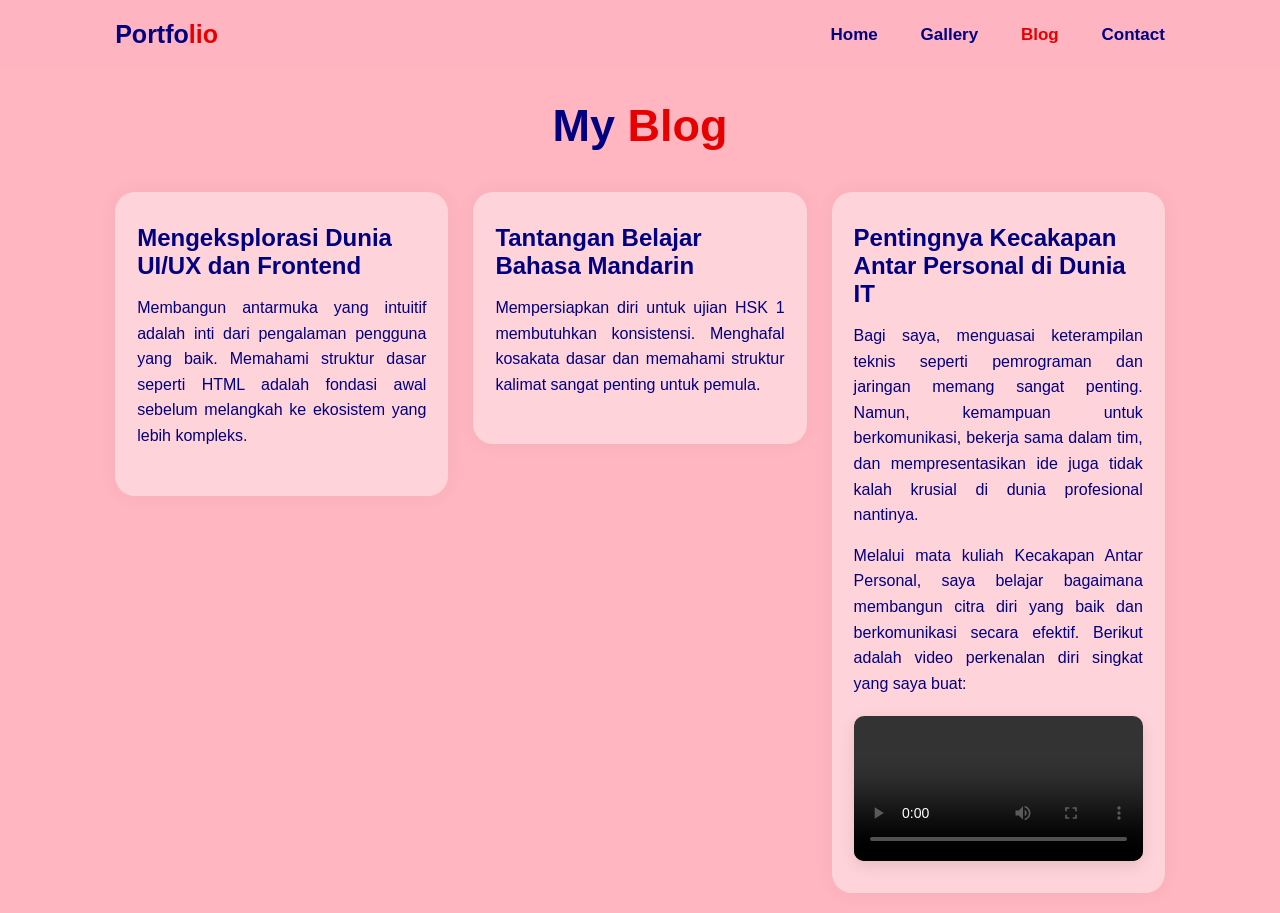
==== blog.html @ 2d608767 "proyek lanjutan dari project html mini personal homepage portfolio" ====
<!DOCTYPE html>
<html lang="id">
<head>
    <meta charset="UTF-8">
    <meta name="viewport" content="width=device-width, initial-scale=1.0">
    <title>Blog - Personal Portfolio</title>
    <link rel="stylesheet" href="style.css">
</head>
<body>

    <!-- Header yang Konsisten -->
    <header class="header">
        <a href="index.html" class="logo">Portfo<span>lio</span></a>
        <div id="menu-icon">&#9776;</div>
        <nav class="navbar">
            <a href="index.html">Home</a>
            <a href="gallery.html">Gallery</a>
            <a href="blog.html" class="active">Blog</a> 
            <a href="contact.html">Contact</a>
        </nav>
    </header>

    <!-- Bagian Blog -->
    <section class="blog" id="blog">
        <h2 class="heading">My <span>Blog</span></h2>

        <div class="blog-container">
            <!-- Artikel 1 -->
            <article class="blog-box">
                <div class="blog-content">
                    <h3>Mengeksplorasi Dunia UI/UX dan Frontend</h3>
                    <p>Membangun antarmuka yang intuitif adalah inti dari pengalaman pengguna yang baik. Memahami struktur dasar seperti HTML adalah fondasi awal sebelum melangkah ke ekosistem yang lebih kompleks.</p>
                </div>
            </article>

            <!-- Artikel 2 -->
            <article class="blog-box">
                <div class="blog-content">
                    <h3>Tantangan Belajar Bahasa Mandarin</h3>
                    <p>Mempersiapkan diri untuk ujian HSK 1 membutuhkan konsistensi. Menghafal kosakata dasar dan memahami struktur kalimat sangat penting untuk pemula.</p>
                </div>
            </article>

            <!-- Artikel 3 (dengan Video) -->
            <article class="blog-box">
                <div class="blog-content">
                    <h3>Pentingnya Kecakapan Antar Personal di Dunia IT</h3>
                    <p>Bagi saya, menguasai keterampilan teknis seperti pemrograman dan jaringan memang sangat penting. Namun, kemampuan untuk berkomunikasi, bekerja sama dalam tim, dan mempresentasikan ide juga tidak kalah krusial di dunia profesional nantinya.</p>
                    <p>Melalui mata kuliah Kecakapan Antar Personal, saya belajar bagaimana membangun citra diri yang baik dan berkomunikasi secara efektif. Berikut adalah video perkenalan diri singkat yang saya buat:</p>
                    
                    <!-- Wrapper untuk Video agar responsif -->
                    <div class="video-container">
                        <video controls>
                            <source src="video-perkenalan-diri-sancia (1) (1) (1).mp4" type="video/mp4">
                            Maaf, browser Anda tidak mendukung pemutaran video HTML5.
                        </video>
                    </div>
                </div>
            </article>
        </div>
    </section>
<script src="script.js"></script>
</body>
</html>
---- style.css ----
/* Menggunakan variabel warna agar mudah diganti */
:root {
    --bg-color: #ffb6c1; /* Pink muda estetik */
    --text-color: #000080; /* Navy */
    --accent-color: #e60000; /* Merah untuk highlight kata */
}

* {
    margin: 0;
    padding: 0;
    box-sizing: border-box;
    text-decoration: none;
    border: none;
    outline: none;
    scroll-behavior: smooth;
    font-family: 'Segoe UI', Tahoma, Geneva, Verdana,sans-serif;
}

html {
    font-size: 62.5%;
    overflow-x: hidden;
}

body {
    background-color: var(--bg-color);
    color: var(--text-color);
}

section {
    min-height: 100vh;
    padding: 10rem 9% 2rem;
}

/* Gaya Header & Navigasi */
.header {
    position: fixed; 
    top: 0;
    left: 0;
    width: 100%;
    padding: 2rem 9%; /* Spasi dihapus */
    display: flex;
    justify-content: space-between;
    align-items: center;
    z-index: 100;
    background: rgba(255, 182, 193, 0.8); /* Efek kaca (Glassmorphism) */
    backdrop-filter: blur(10px);
}

.logo {
    font-size: 2.5rem;
    color: var(--text-color);
    font-weight: 800;
}

.logo span {
    color: var(--accent-color);
}

.navbar a {
    font-size: 1.7rem; /* Spasi dihapus, ukuran disesuaikan */
    margin-left: 4rem;
    font-weight: 700;
    color: var(--text-color);
    transition: 0.3s; /* Efek halus saat hover */
}

.navbar a:hover,
.navbar a.active {
    color: var(--accent-color);
}

#menu-icon {
    font-size: 3.6rem; /* Spasi dihapus */
    color: var(--text-color);
    display: none;
}

/* Gaya Konten Utama */
.home {
    display: flex;
    justify-content: space-between; /* Memberi jarak antara teks dan gambar */
    align-items: center;
    gap: 5rem;
}

.home-content h3 {
    font-size: 3.2rem; 
    font-weight: 700;
}

.home-content h3:nth-of-type(2) {
    margin-bottom: 2rem;
}

span {
    color: var(--accent-color);
}

.home-content h1 {
    font-size: 5.6rem;
    font-weight: 800;
    line-height: 1.3;
}

.home-content p {
    font-size: 1.6rem;
    line-height: 1.6;
}

/* Gaya Gambar dan Animasi */
.home-img img {
    width: 25vw;
    border-radius: 50%; /* Membuat gambar menjadi bulat estetik */
    box-shadow: 0 0 2rem rgba(0, 0, 0, 0.2); /* Memberi bayangan */
    animation: floatImage 4s ease-in-out infinite;
}

/* Definisi animasi naik turun secara halus */
@keyframes floatImage {
    0% { transform: translateY(0); }
    50% { transform: translateY(-2.4rem); }
    100% { transform: translateY(0); }
}


.heading {
    text-align: center;
    font-size: 4.5rem;
    margin-bottom: 4rem; /* Memberi jarak antara judul dan foto */
}

/* Menggunakan CSS Grid untuk tata letak otomatis yang rapi */
.gallery-container {
    display: grid;
    grid-template-columns: repeat(auto-fit, minmax(300px, 1fr));
    gap: 2.5rem;
    align-items: center;
}

.gallery-item {
    position: relative;
    border-radius: 2rem;
    box-shadow: 0 0 2rem rgba(0, 0, 0, 0.1);
    overflow: hidden;
    display: flex;
    aspect-ratio: 4 / 3;
}

.gallery-item img {
    width: 100%;
    height: 100%;
    object-fit: cover;
    transition: 0.5s ease;
}

/* Efek gambar sedikit membesar saat disorot */
.gallery-item:hover img {
    transform: scale(1.1);
}

/* Kotak teks yang menutupi gambar (Layer transparan) */
.gallery-layer {
    position: absolute;
    bottom: 0;
    left: 0;
    width: 100%;
    height: 100%;
    background: linear-gradient(rgba(0, 0, 0, 0.1), var(--accent-color));
    color: #fff; /* Teks berwarna putih agar kontras */
    display: flex;
    flex-direction: column;
    justify-content: center;
    align-items: center;
    text-align: center;
    padding: 0 4rem;
    transform: translateY(100%); /* Menyembunyikan layer ke bawah */
    transition: 0.5s ease;
}

/* Memunculkan layer saat gambar disorot mouse */
.gallery-item:hover .gallery-layer {
    transform: translateY(0);
}

.gallery-layer h4 {
    font-size: 2.5rem;
    margin-bottom: 1rem;
}

.gallery-layer p {
    font-size: 1.4rem;
    line-height: 1.5;
}

/* Mengatur tata letak kartu blog menggunakan Grid */
.blog-container {
    display: grid;
    grid-template-columns: repeat(auto-fit, minmax(320px, 1fr));
    gap: 2.5rem;
    align-items: start;
}

/* Desain Kartu (Box) Blog */
.blog-box {
    background: rgba(255, 255, 255, 0.4); /* Background putih semi-transparan (glassmorphism) */
    border-radius: 2rem;
    box-shadow: 0 0 2rem rgba(0, 0, 0, 0.05);
    padding: 3rem 2rem;
    transition: 0.4s ease;
    border: 2px solid transparent;
    display: flex;
    flex-direction: column;
}

/* Efek saat kartu di-hover */
.blog-box:hover {
    border-color: var(--accent-color);
    transform: translateY(-10px); /* Membuat kartu melayang naik */
    box-shadow: 0 1rem 3rem rgba(0, 0, 0, 0.1);
}

.blog-content h3 {
    font-size: 2.4rem;
    margin-bottom: 1.5rem;
    color: var(--text-color);
}

.blog-content p {
    font-size: 1.6rem;
    margin-bottom: 1.5rem;
    line-height: 1.6;
    text-align: justify;
}

/* Styling Khusus untuk Video */
.video-container {
    margin-top: 2rem;
    border-radius: 1rem;
    overflow: hidden; /* Memastikan sudut video melengkung mengikuti container */
    box-shadow: 0 0.5rem 1.5rem rgba(0, 0, 0, 0.1);
}

.video-container video {
    width: 100%; /* Membuat video menyesuaikan lebar kartu */
    height: auto;
    display: block; /* Menghilangkan sisa ruang kosong di bawah video */
}


/* Memusatkan area contact secara vertikal dan horizontal */
.contact {
    display: flex;
    flex-direction: column;
    align-items: center;
}

.contact-container {
    display: flex;
    justify-content: center;
    width: 100%;
    max-width: 60rem; /* Membatasi lebar kotak agar tidak terlalu melar */
}

/* Desain Kotak Contact (Glassmorphism) */
.contact-box {
    background: rgba(255, 255, 255, 0.4);
    border-radius: 2rem;
    box-shadow: 0 0 2rem rgba(0, 0, 0, 0.05);
    padding: 5rem 3rem;
    text-align: center;
    border: 2px solid transparent;
    transition: 0.4s ease;
    width: 100%;
}

.contact-box:hover {
    border-color: var(--accent-color);
    transform: scale(1.02); /* Sedikit membesar saat di-hover */
    box-shadow: 0 1rem 3rem rgba(0, 0, 0, 0.1);
}

.contact-icon {
    font-size: 5rem;
    color: var(--accent-color);
    margin-bottom: 2rem;
}

.contact-box h3 {
    font-size: 3rem;
    color: var(--text-color);
    margin-bottom: 1.5rem;
}

.contact-box p {
    font-size: 1.6rem;
    margin-bottom: 3.5rem;
    line-height: 1.6;
}

/* Gaya untuk Tombol Email */
.btn {
    display: inline-block;
    padding: 1.2rem 2.8rem;
    background: var(--text-color); /* Warna biru navy dari variabel */
    color: #fff;
    border-radius: 4rem;
    font-size: 1.6rem;
    font-weight: 700;
    letter-spacing: 0.1rem;
    transition: 0.3s ease;
    box-shadow: 0 0.5rem 1rem rgba(0, 0, 0, 0.1);
}

.btn:hover {
    background: var(--accent-color); /* Berubah merah saat di-hover */
    transform: translateY(-5px); /* Tombol naik sedikit */
    box-shadow: 0 1rem 2rem rgba(0, 0, 0, 0.2);
    color: #fff;
}

/* ================================ */
/* CSS TAMBAHAN UNTUK JAVASCRIPT    */
/* ================================ */

/* --- Desain Lightbox Gallery --- */
#lightbox {
    position: fixed;
    z-index: 1000;
    top: 0;
    left: 0;
    width: 100%;
    height: 100%;
    background-color: rgba(0, 0, 0, 0.8); /* Latar belakang hitam transparan */
    display: none; /* Sembunyikan secara default */
    justify-content: center;
    align-items: center;
}

/* Class ini akan ditambahkan oleh JS saat gambar diklik */
#lightbox.active {
    display: flex; 
}

#lightbox img {
    max-width: 90%;
    max-height: 90%;
    border-radius: 1rem;
    box-shadow: 0 0 3rem rgba(0, 0, 0, 0.5);
    animation: zoomIn 0.3s ease; /* Efek pop-up */
}

@keyframes zoomIn {
    from { transform: scale(0.8); opacity: 0; }
    to { transform: scale(1); opacity: 1; }
}

/* --- Responsive Design (Tampilan HP) --- */
@media (max-width: 768px) {
    #menu-icon {
        display: block; /* Munculkan icon hamburger jika layar kecil */
        cursor: pointer;
    }

    .navbar {
        position: absolute;
        top: 100%;
        left: 0;
        width: 100%;
        padding: 1rem 3rem;
        background: var(--bg-color); /* Warna pink */
        box-shadow: 0 0.5rem 1rem rgba(0, 0, 0, 0.1);
        display: none; /* Sembunyikan menu menyamping */
        flex-direction: column;
    }

    /* Class ini akan ditambahkan oleh JS saat hamburger diklik */
    .navbar.active {
        display: flex; 
    }

    .navbar a {
        display: block;
        font-size: 2rem;
        margin: 2rem 0;
        text-align: center;
        margin-left: 0; /* Reset margin */
    }
}
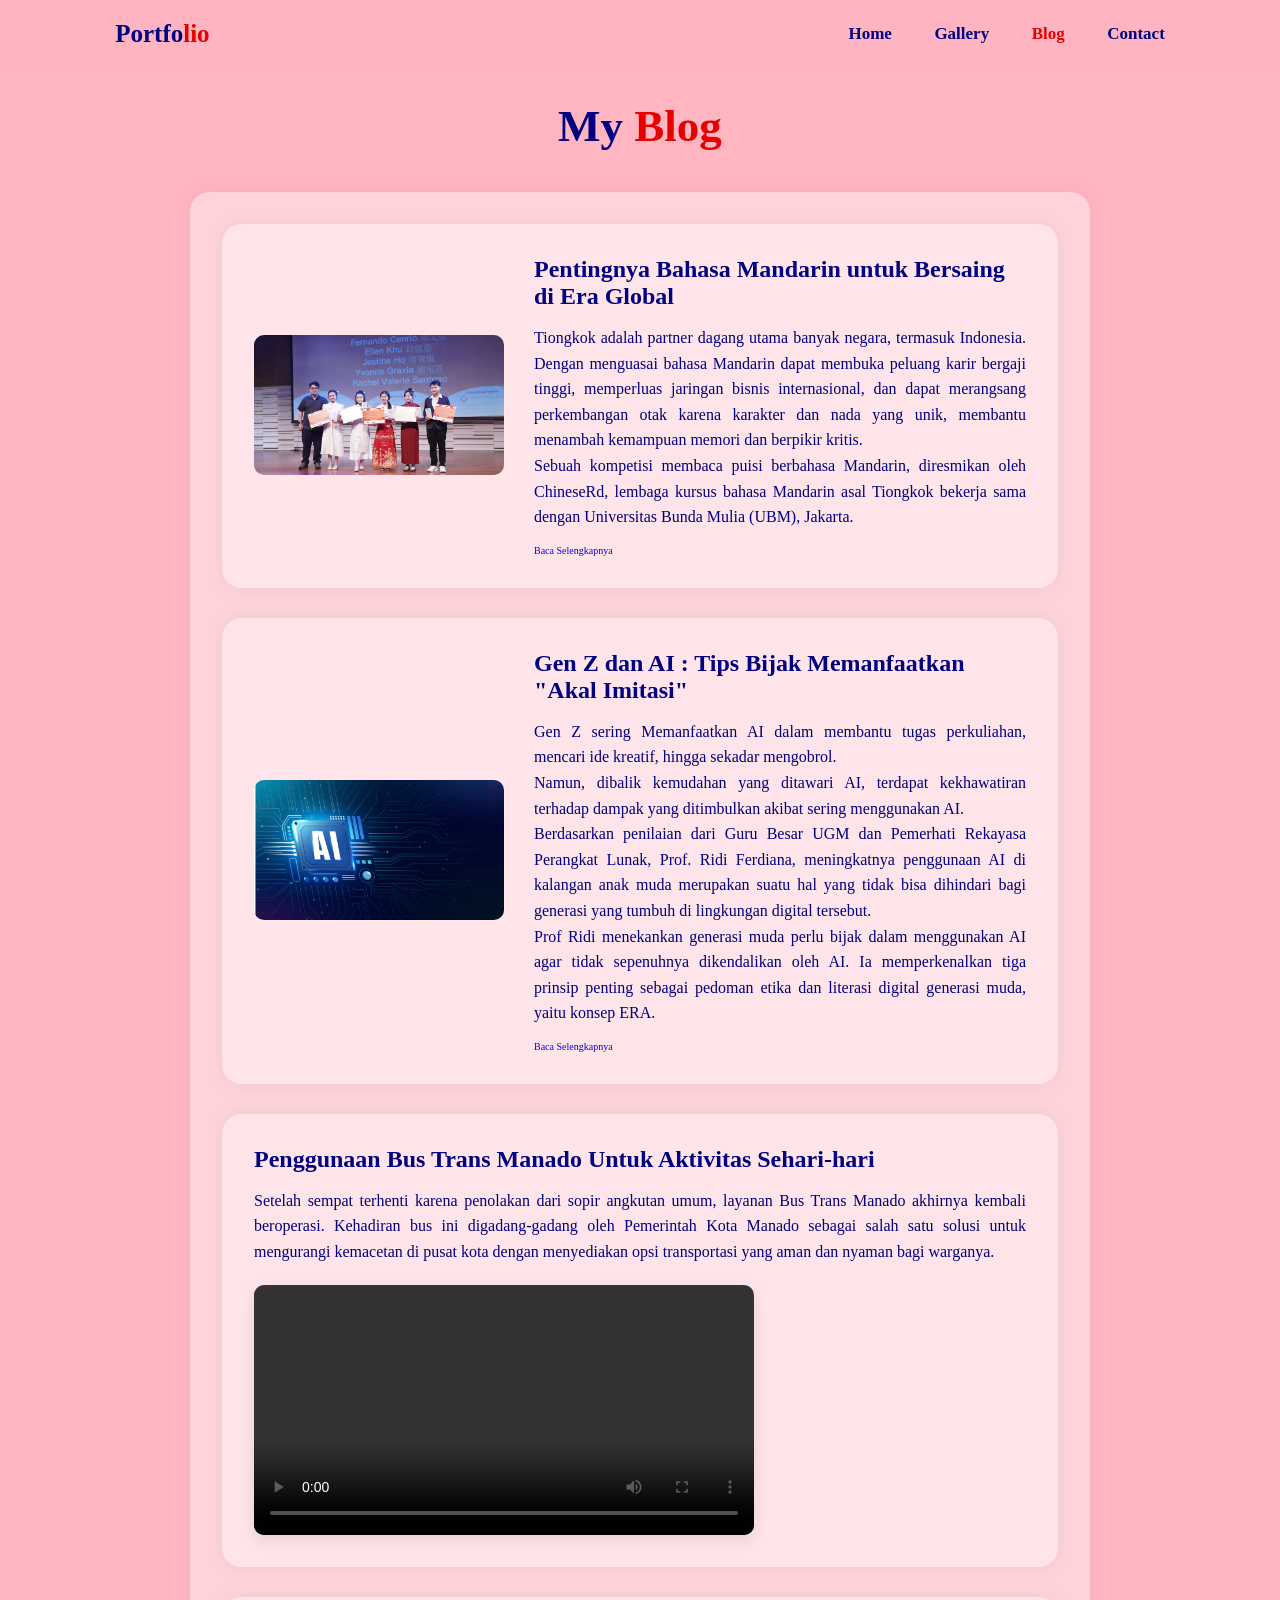
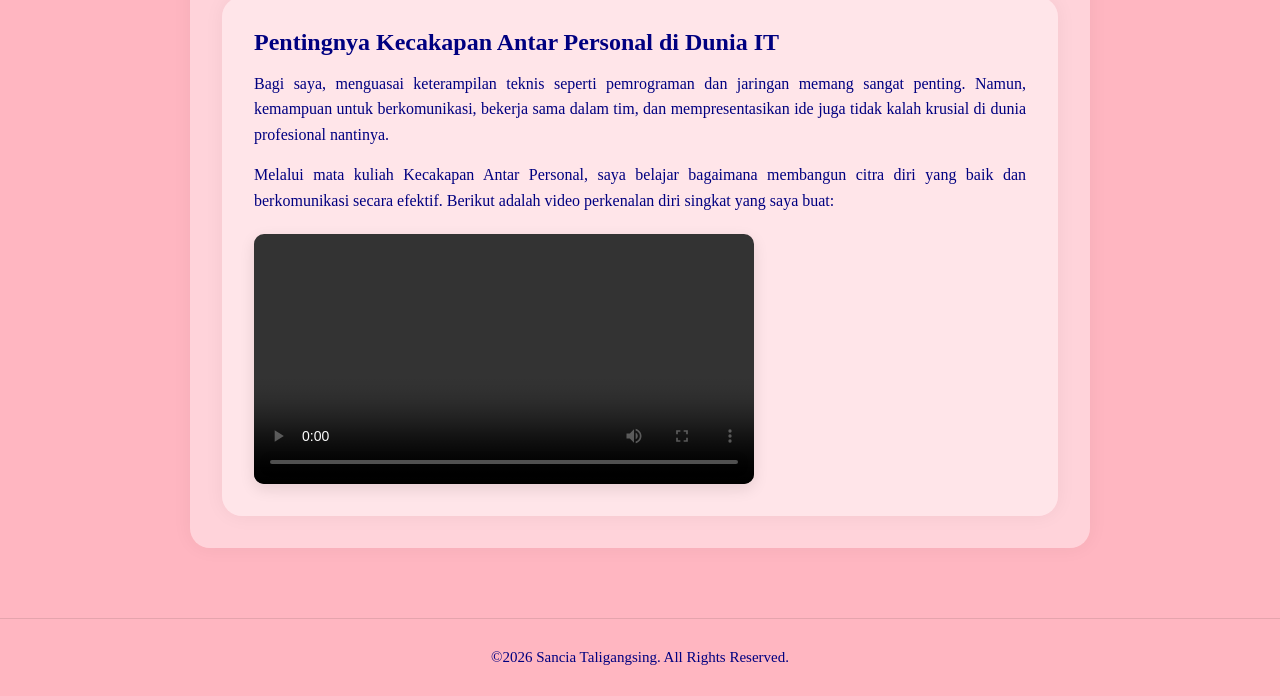
==== commit bc9975f0: "Update tampilan web" ====
--- a/blog.html
+++ b/blog.html
@@ -8,7 +8,7 @@
 </head>
 <body>
 
-    <!-- Header yang Konsisten -->
+   
     <header class="header">
         <a href="index.html" class="logo">Portfo<span>lio</span></a>
         <div id="menu-icon">&#9776;</div>
@@ -27,20 +27,50 @@
         <div class="blog-container">
             <!-- Artikel 1 -->
             <article class="blog-box">
+                <div class="blog-container">
+            <!-- Artikel 1: Bahasa Mandarin -->
+            <article class="blog-box">
+                <div class="blog-img">
+                    <img src="Pemenang-Mandarin-Champion-2025.jpeg" alt="Ilustrasi Bahasa Mandarin">
+                </div>
                 <div class="blog-content">
-                    <h3>Mengeksplorasi Dunia UI/UX dan Frontend</h3>
-                    <p>Membangun antarmuka yang intuitif adalah inti dari pengalaman pengguna yang baik. Memahami struktur dasar seperti HTML adalah fondasi awal sebelum melangkah ke ekosistem yang lebih kompleks.</p>
+                    <h3>Pentingnya Bahasa Mandarin untuk Bersaing di Era Global</h3>
+                    <p>Tiongkok adalah partner dagang utama banyak negara, termasuk Indonesia. Dengan menguasai bahasa Mandarin dapat membuka peluang karir bergaji tinggi, memperluas jaringan bisnis internasional, dan dapat merangsang perkembangan otak karena karakter dan nada yang unik, membantu menambah kemampuan memori dan berpikir kritis.
+                        <br>Sebuah kompetisi membaca puisi berbahasa Mandarin, diresmikan oleh ChineseRd, lembaga kursus bahasa Mandarin asal Tiongkok bekerja sama dengan Universitas Bunda Mulia (UBM), Jakarta.
+                    </p>
+                    
+                    <!-- Tombol Link Eksternal -->
+                    <a href="https://infobanknews.com/mandarin-champion-2025-tingkatkan-kualitas-sdm-agar-bisa-bersaing-secara-global" target="_blank" class="blog-btn">Baca Selengkapnya</a>
                 </div>
             </article>
 
-            <!-- Artikel 2 -->
+            <!-- Artikel 2: AI dan Gen Z -->
+            <article class="blog-box">
+                <div class="blog-img">
+                    <img src="ai.png" alt="">
+                </div>
+                <div class="blog-content">
+                    <h3>Gen Z dan AI : Tips Bijak Memanfaatkan "Akal Imitasi"</h3>
+                    <p>Gen Z sering Memanfaatkan AI dalam membantu tugas perkuliahan, mencari ide kreatif, hingga sekadar mengobrol. <br>Namun, dibalik kemudahan yang ditawari AI, terdapat kekhawatiran terhadap dampak yang ditimbulkan akibat sering menggunakan AI.
+                    <br>Berdasarkan penilaian dari Guru Besar UGM dan Pemerhati Rekayasa Perangkat Lunak, Prof. Ridi Ferdiana, meningkatnya penggunaan AI di kalangan anak muda merupakan suatu hal yang tidak bisa dihindari bagi generasi yang tumbuh di lingkungan digital tersebut.
+                    <br>Prof Ridi menekankan generasi muda perlu bijak dalam menggunakan AI agar tidak sepenuhnya dikendalikan oleh AI. Ia memperkenalkan tiga prinsip penting sebagai pedoman etika dan literasi digital generasi muda, yaitu konsep ERA.</p>
+                    <a href="https://ugm.ac.id/id/berita/generasi-z-dominasi-penggunaan-ai-pakar-ugm-sampaikan-tips-bijak-menggunakan-teknologi-akal-imitasi/" target="_blank" class="blog-btn">Baca Selengkapnya</a>
+                </div>
+            </article>
+            <!-- Artikel 3 (dengan Video) -->
             <article class="blog-box">
                 <div class="blog-content">
-                    <h3>Tantangan Belajar Bahasa Mandarin</h3>
-                    <p>Mempersiapkan diri untuk ujian HSK 1 membutuhkan konsistensi. Menghafal kosakata dasar dan memahami struktur kalimat sangat penting untuk pemula.</p>
+                    <h3>Penggunaan Bus Trans Manado Untuk Aktivitas Sehari-hari</h3>
+                    <p>Setelah sempat terhenti karena penolakan dari sopir angkutan umum, layanan Bus Trans Manado akhirnya kembali beroperasi. Kehadiran bus ini digadang-gadang oleh Pemerintah Kota Manado sebagai salah satu solusi untuk mengurangi kemacetan di pusat kota dengan menyediakan opsi transportasi yang aman dan nyaman bagi warganya.</p>
+                    <!-- Wrapper untuk Video agar responsif -->
+                    <div class="video-container">
+                        <video controls>
+                            <source src="videoplayback.mp4" type="video/mp4">
+                            Maaf, browser Anda tidak mendukung pemutaran video HTML5.
+                        </video>
+                    </div>
                 </div>
             </article>
-
             <!-- Artikel 3 (dengan Video) -->
             <article class="blog-box">
                 <div class="blog-content">
@@ -48,7 +78,7 @@
                     <p>Bagi saya, menguasai keterampilan teknis seperti pemrograman dan jaringan memang sangat penting. Namun, kemampuan untuk berkomunikasi, bekerja sama dalam tim, dan mempresentasikan ide juga tidak kalah krusial di dunia profesional nantinya.</p>
                     <p>Melalui mata kuliah Kecakapan Antar Personal, saya belajar bagaimana membangun citra diri yang baik dan berkomunikasi secara efektif. Berikut adalah video perkenalan diri singkat yang saya buat:</p>
                     
-                    <!-- Wrapper untuk Video agar responsif -->
+                    <!-- Wrapper untuk Video supaya responsif -->
                     <div class="video-container">
                         <video controls>
                             <source src="video-perkenalan-diri-sancia (1) (1) (1).mp4" type="video/mp4">
@@ -57,8 +87,12 @@
                     </div>
                 </div>
             </article>
+            
         </div>
     </section>
+    <footer class="footer">
+        <p>&copy;2026 Sancia Taligangsing. All Rights Reserved.</p>
+    </footer>
 <script src="script.js"></script>
 </body>
 </html>
--- a/style.css
+++ b/style.css
@@ -1,10 +1,9 @@
 
 
-/* Menggunakan variabel warna agar mudah diganti */
 :root {
-    --bg-color: #ffb6c1; /* Pink muda estetik */
-    --text-color: #000080; /* Navy */
-    --accent-color: #e60000; /* Merah untuk highlight kata */
+    --bg-color: #ffb6c1; 
+    --text-color: #000080; 
+    --accent-color: #e60000; 
 }
 
 * {
@@ -15,7 +14,7 @@
     border: none;
     outline: none;
     scroll-behavior: smooth;
-    font-family: 'Segoe UI', Tahoma, Geneva, Verdana,sans-serif;
+    font-family: 'Georgia',serif;
 }
 
 html {
@@ -33,18 +32,18 @@
     padding: 10rem 9% 2rem;
 }
 
-/* Gaya Header & Navigasi */
+
 .header {
     position: fixed; 
     top: 0;
     left: 0;
     width: 100%;
-    padding: 2rem 9%; /* Spasi dihapus */
+    padding: 2rem 9%; 
     display: flex;
     justify-content: space-between;
     align-items: center;
     z-index: 100;
-    background: rgba(255, 182, 193, 0.8); /* Efek kaca (Glassmorphism) */
+    background: rgba(255, 182, 193, 0.8); 
     backdrop-filter: blur(10px);
 }
 
@@ -59,11 +58,11 @@
 }
 
 .navbar a {
-    font-size: 1.7rem; /* Spasi dihapus, ukuran disesuaikan */
+    font-size: 1.7rem; 
     margin-left: 4rem;
     font-weight: 700;
     color: var(--text-color);
-    transition: 0.3s; /* Efek halus saat hover */
+    transition: 0.3s; 
 }
 
 .navbar a:hover,
@@ -72,21 +71,21 @@
 }
 
 #menu-icon {
-    font-size: 3.6rem; /* Spasi dihapus */
+    font-size: 3.6rem; 
     color: var(--text-color);
     display: none;
 }
 
-/* Gaya Konten Utama */
+
 .home {
     display: flex;
-    justify-content: space-between; /* Memberi jarak antara teks dan gambar */
+    justify-content: space-between; 
     align-items: center;
     gap: 5rem;
 }
 
 .home-content h3 {
-    font-size: 3.2rem; 
+    font-size: 2.8rem; 
     font-weight: 700;
 }
 
@@ -99,25 +98,35 @@
 }
 
 .home-content h1 {
-    font-size: 5.6rem;
-    font-weight: 800;
+    font-size: 4.8rem;
+    font-weight: 700;
+    line-height: 1.2;
+    margin: 1rem 0;
+}
+
+.home-content h2 {
+    font-size: 2.8rem; 
+    font-weight: 700;
     line-height: 1.3;
 }
 
 .home-content p {
     font-size: 1.6rem;
-    line-height: 1.6;
-}
-
-/* Gaya Gambar dan Animasi */
+    margin-top: 2rem;
+    line-height: 1.7;
+}
+
+
 .home-img img {
     width: 25vw;
-    border-radius: 50%; /* Membuat gambar menjadi bulat estetik */
-    box-shadow: 0 0 2rem rgba(0, 0, 0, 0.2); /* Memberi bayangan */
+    aspect-ratio: 1/1;
+    object-fit: cover;
+    border-radius: 50%; 
+    box-shadow: 0 0 2rem rgba(0, 0, 0, 0.2); 
     animation: floatImage 4s ease-in-out infinite;
 }
 
-/* Definisi animasi naik turun secara halus */
+
 @keyframes floatImage {
     0% { transform: translateY(0); }
     50% { transform: translateY(-2.4rem); }
@@ -131,7 +140,7 @@
     margin-bottom: 4rem; /* Memberi jarak antara judul dan foto */
 }
 
-/* Menggunakan CSS Grid untuk tata letak otomatis yang rapi */
+/* Menggunakan CSS Grid  */
 .gallery-container {
     display: grid;
     grid-template-columns: repeat(auto-fit, minmax(300px, 1fr));
@@ -153,14 +162,15 @@
     height: 100%;
     object-fit: cover;
     transition: 0.5s ease;
-}
-
-/* Efek gambar sedikit membesar saat disorot */
+    cursor: pointer;
+}
+
+
 .gallery-item:hover img {
     transform: scale(1.1);
 }
 
-/* Kotak teks yang menutupi gambar (Layer transparan) */
+
 .gallery-layer {
     position: absolute;
     bottom: 0;
@@ -168,7 +178,7 @@
     width: 100%;
     height: 100%;
     background: linear-gradient(rgba(0, 0, 0, 0.1), var(--accent-color));
-    color: #fff; /* Teks berwarna putih agar kontras */
+    color: #fff;
     display: flex;
     flex-direction: column;
     justify-content: center;
@@ -177,6 +187,7 @@
     padding: 0 4rem;
     transform: translateY(100%); /* Menyembunyikan layer ke bawah */
     transition: 0.5s ease;
+    pointer-events: none;
 }
 
 /* Memunculkan layer saat gambar disorot mouse */
@@ -196,31 +207,52 @@
 
 /* Mengatur tata letak kartu blog menggunakan Grid */
 .blog-container {
-    display: grid;
-    grid-template-columns: repeat(auto-fit, minmax(320px, 1fr));
-    gap: 2.5rem;
-    align-items: start;
-}
-
-/* Desain Kartu (Box) Blog */
+   display: grid;
+    grid-template-columns: 1fr; 
+    gap: 3rem;
+    max-width: 90rem; 
+    margin: 0 auto; 
+}
+
+
 .blog-box {
-    background: rgba(255, 255, 255, 0.4); /* Background putih semi-transparan (glassmorphism) */
+    background: rgba(255, 255, 255, 0.4); 
     border-radius: 2rem;
     box-shadow: 0 0 2rem rgba(0, 0, 0, 0.05);
-    padding: 3rem 2rem;
+    padding: 3rem;
     transition: 0.4s ease;
     border: 2px solid transparent;
-    display: flex;
-    flex-direction: column;
-}
-
-/* Efek saat kartu di-hover */
+    
+    display: flex;
+    flex-direction: row; 
+    align-items: center; 
+    gap: 3rem;
+}
+.blog-img {
+    flex: 1; 
+    min-width: 25rem; 
+    max-width: 45rem; 
+}
+
+
+.blog-img img {
+    width: 100%;
+    height: 100%;
+    object-fit: cover; 
+    border-radius: 1rem;
+    aspect-ratio: 16 / 9; 
+}
+
+
+.blog-content {
+    flex: 2; 
+}
+
 .blog-box:hover {
     border-color: var(--accent-color);
-    transform: translateY(-10px); /* Membuat kartu melayang naik */
+    transform: translateY(-10px); 
     box-shadow: 0 1rem 3rem rgba(0, 0, 0, 0.1);
 }
-
 .blog-content h3 {
     font-size: 2.4rem;
     margin-bottom: 1.5rem;
@@ -234,22 +266,23 @@
     text-align: justify;
 }
 
-/* Styling Khusus untuk Video */
+
 .video-container {
     margin-top: 2rem;
     border-radius: 1rem;
-    overflow: hidden; /* Memastikan sudut video melengkung mengikuti container */
+    overflow: hidden; 
     box-shadow: 0 0.5rem 1.5rem rgba(0, 0, 0, 0.1);
+    max-width: 50rem;
 }
 
 .video-container video {
-    width: 100%; /* Membuat video menyesuaikan lebar kartu */
+    width: 100%; 
     height: auto;
-    display: block; /* Menghilangkan sisa ruang kosong di bawah video */
-}
-
-
-/* Memusatkan area contact secara vertikal dan horizontal */
+    display: block; 
+}
+
+
+
 .contact {
     display: flex;
     flex-direction: column;
@@ -258,12 +291,15 @@
 
 .contact-container {
     display: flex;
+    flex-wrap: wrap;
     justify-content: center;
-    width: 100%;
-    max-width: 60rem; /* Membatasi lebar kotak agar tidak terlalu melar */
-}
-
-/* Desain Kotak Contact (Glassmorphism) */
+    gap: 3rem;
+    width: 100%;
+    max-width: 60rem;
+    margin: 0 auto;
+}
+
+
 .contact-box {
     background: rgba(255, 255, 255, 0.4);
     border-radius: 2rem;
@@ -273,6 +309,8 @@
     border: 2px solid transparent;
     transition: 0.4s ease;
     width: 100%;
+    flex: 1;
+    min-width: 320px;
 }
 
 .contact-box:hover {
@@ -282,9 +320,10 @@
 }
 
 .contact-icon {
-    font-size: 5rem;
+    font-size: 6rem;
     color: var(--accent-color);
     margin-bottom: 2rem;
+    align-self: center;
 }
 
 .contact-box h3 {
@@ -299,11 +338,18 @@
     line-height: 1.6;
 }
 
+.contact-card p {
+    font-size: 1.7rem;
+    margin-bottom: 3.5rem;
+    line-height: 1.7;
+    align-self: center;
+}
+
 /* Gaya untuk Tombol Email */
 .btn {
     display: inline-block;
     padding: 1.2rem 2.8rem;
-    background: var(--text-color); /* Warna biru navy dari variabel */
+    background: var(--text-color); 
     color: #fff;
     border-radius: 4rem;
     font-size: 1.6rem;
@@ -311,20 +357,18 @@
     letter-spacing: 0.1rem;
     transition: 0.3s ease;
     box-shadow: 0 0.5rem 1rem rgba(0, 0, 0, 0.1);
+    align-self: center;
 }
 
 .btn:hover {
-    background: var(--accent-color); /* Berubah merah saat di-hover */
-    transform: translateY(-5px); /* Tombol naik sedikit */
+    background: var(--accent-color); 
+    transform: translateY(-5px);
     box-shadow: 0 1rem 2rem rgba(0, 0, 0, 0.2);
     color: #fff;
 }
 
-/* ================================ */
-/* CSS TAMBAHAN UNTUK JAVASCRIPT    */
-/* ================================ */
-
-/* --- Desain Lightbox Gallery --- */
+
+
 #lightbox {
     position: fixed;
     z-index: 1000;
@@ -332,13 +376,13 @@
     left: 0;
     width: 100%;
     height: 100%;
-    background-color: rgba(0, 0, 0, 0.8); /* Latar belakang hitam transparan */
-    display: none; /* Sembunyikan secara default */
+    background-color: rgba(0, 0, 0, 0.8); 
+    display: none;
     justify-content: center;
     align-items: center;
 }
 
-/* Class ini akan ditambahkan oleh JS saat gambar diklik */
+
 #lightbox.active {
     display: flex; 
 }
@@ -356,7 +400,141 @@
     to { transform: scale(1); opacity: 1; }
 }
 
-/* --- Responsive Design (Tampilan HP) --- */
+.cv-container {
+    display: flex;
+    max-width: 100rem;
+    background: rgba(255, 255, 255, 0.7);
+    border-radius: 2rem;
+    box-shadow: 0 1rem 3rem rgba(0, 0, 0, 0.1);
+    overflow: hidden; /* Menjaga sudut tetap melengkung */
+    margin: 0 auto;
+}
+
+
+.cv-left {
+    flex: 1;
+    background: rgba(0, 0, 128, 0.05); 
+    padding: 4rem;
+    border-right: 2px solid rgba(0, 0, 0, 0.05);
+}
+
+.cv-profile-img {
+    width: 20rem;
+    height: 20rem;
+    border-radius: 50%;
+    object-fit: cover;
+    margin: 0 auto 3rem;
+    display: block;
+    border: 5px solid var(--text-color);
+}
+
+
+.cv-right {
+    flex: 2;
+    padding: 4rem 5rem;
+}
+
+.cv-header {
+    margin-bottom: 4rem;
+    border-bottom: 2px solid var(--accent-color);
+    padding-bottom: 2rem;
+}
+
+.cv-header h1 {
+    font-size: 4.5rem;
+    color: var(--text-color);
+    line-height: 1.2;
+}
+
+.cv-header h2 {
+    font-size: 2rem;
+    color: var(--accent-color);
+    font-weight: 600;
+    margin-top: 1rem;
+}
+
+/* --- KOMPONEN UMUM CV --- */
+.cv-section {
+    margin-bottom: 3.5rem;
+}
+
+.cv-title {
+    font-size: 2.2rem;
+    color: var(--text-color);
+    margin-bottom: 1.5rem;
+    font-weight: 800;
+}
+
+.cv-list {
+    list-style: none;
+    .svg-icon {
+    display: flex;
+    align-items: center;
+    color: var(--accent-color);
+}
+}
+
+.cv-list li {
+    font-size: 1.6rem;
+    margin-bottom: 1rem;
+    line-height: 1.6;
+    display: flex;
+    align-items: center;
+    gap: 1rem;
+}
+.cv-list li span {
+    flex-shrink: 0;
+}
+
+.cv-desc {
+    font-size: 1.6rem;
+    line-height: 1.7;
+    text-align: justify;
+}
+
+
+.timeline {
+    border-left: 3px solid var(--accent-color); /* Garis vertikal */
+    padding-left: 2.5rem;
+    margin-left: 1rem;
+}
+
+.timeline-item {
+    position: relative;
+    margin-bottom: 3rem;
+}
+
+
+.timeline-item::before {
+    content: '';
+    position: absolute;
+    left: -3.45rem; /* Menarik bulatan ke garis */
+    top: 0;
+    width: 1.6rem;
+    height: 1.6rem;
+    border-radius: 50%;
+    background: var(--text-color);
+    border: 3px solid #fff;
+}
+
+.timeline-item h4 {
+    font-size: 1.4rem;
+    color: var(--accent-color);
+    margin-bottom: 0.5rem;
+}
+
+.timeline-item h5 {
+    font-size: 1.8rem;
+    color: var(--text-color);
+    margin-bottom: 1rem;
+}
+
+.timeline-item p {
+    font-size: 1.5rem;
+    line-height: 1.6;
+}
+
+/* Responsive Design (Tampilan HP) */
 @media (max-width: 768px) {
     #menu-icon {
         display: block; /* Munculkan icon hamburger jika layar kecil */
@@ -375,7 +553,7 @@
         flex-direction: column;
     }
 
-    /* Class ini akan ditambahkan oleh JS saat hamburger diklik */
+   
     .navbar.active {
         display: flex; 
     }
@@ -387,4 +565,220 @@
         text-align: center;
         margin-left: 0; /* Reset margin */
     }
+
+    .blog-box {
+        flex-direction: column;
+        width: 90%;
+        margin: 0 auto;
+        padding:3rem 2rem;
+        text-align: center;
+    }
+    .blog-img {
+        min-width: unset;
+        max-width: 100%;
+        width: 100%;
+    }
+    .blog-content h3 {
+        font-size: 2.5rem; 
+        text-align: center;
+    }
+    .home {
+        flex-direction: column-reverse; /* Mengubah urutan: Foto di atas, Teks di bawah */
+        justify-content: center;
+        text-align: center;
+        gap: 3rem; /* Memberi jarak antara foto dan teks */
+        padding-top: 10rem; /* Memberi jarak dari menu atas agar tidak tertutup */
+    }
+
+   
+    .home-content h3 {
+        font-size: 2.2rem;
+    }
+    
+    .home-content h1 {
+        font-size: 4rem; /* Menyesuaikan ukuran teks agar tidak kepanjangan di HP */
+    }
+
+    .home-content p {
+        padding-right: 0; 
+        margin: 0 auto;
+    }
+
+   
+    .home-img img {
+        width: 60vw; /* Memperbesar foto dari 25% menjadi 60% dari lebar layar HP */
+        margin-top: 2rem;
+    }
+    .contact-container {
+        gap: 2rem; 
+        padding: 0 2rem;
+    }
+
+    .info-card, .contact-card {
+        padding: 3rem 2rem; /* Padding lebih kecil agar tidak sempit */
+    }
+  
+    .cv-container {
+        flex-direction: column;
+        width: 90%;
+        margin: 0 auto;
+    }
+
+    .cv-left {
+        border-right: none;
+        border-bottom: 2px solid rgba(0, 0, 0, 0.05);
+        padding: 3rem 2rem;
+    }
+
+    .cv-right {
+        padding: 3rem 1.5rem;
+    }
+    .timeline {
+        margin-left: 2rem;
+        padding-left: 1.5rem;
+    }
+
+   
+    .timeline-item::before {
+        left: -2.45rem; 
+    }
+
+    .cv-header h1 {
+        font-size: 3.5rem;
+    }
+}
+
+.footer {
+    text-align: center;
+    padding: 3rem 2rem;
+    margin-top: 5rem;
+    font-size: 1.5rem;
+    color: var(--text-color);
+    border-top: 1px solid rgba(0, 0, 0, 0.1);
+    width: 100%;
+}
+
+
+.nama-karaoke {
+    
+    background: linear-gradient(to right, red 50%, navy 50%);
+    background-size: 200% 100%;
+    background-position: 100% 0;
+    -webkit-background-clip: text;
+    background-clip: text;
+    -webkit-text-fill-color: transparent;
+    color: transparent;
+    
+    animation: isiKaraoke 4s linear infinite;
+}
+
+
+@keyframes isiKaraoke {
+    0% { 
+        background-position: 100% 0; 
+    }
+    50% { 
+        background-position: 0% 0;   
+    }
+    100% { 
+        background-position: 100% 0; 
+    }
+}
+
+.info-box {
+    flex: 1;
+    min-width: 320px;
+    background: rgba(255, 255, 255, 0.4);
+    border-radius: 2rem;
+    padding: 4rem;
+    text-align: left; /* Teks rata kiri agar mudah dibaca */
+    box-shadow: 0 0 2rem rgba(0, 0, 0, 0.05);
+}
+
+.info-box h3 {
+    font-size: 2.5rem;
+    margin-bottom: 2rem;
+    color: var(--text-color);
+}
+
+.info-box ul {
+    list-style: none;
+}
+
+.info-box ul li {
+    font-size: 1.6rem;
+    margin-bottom: 1.5rem;
+    line-height: 1.6;
+}
+
+.info-box ul li strong {
+    color: var(--accent-color);
+}
+
+.info-card, .contact-card {
+    flex: 1;
+    min-width: 320px;
+    background: rgba(255, 255, 255, 0.4);
+    border-radius: 2rem;
+    padding: 4rem;
+    box-shadow: 0 1rem 3rem rgba(0, 0, 0, 0.05); 
+    border: 2px solid transparent;
+    transition: 0.4s ease; /* Transisi halus saat hover */
+    display: flex;
+    flex-direction: column;
+    text-align: center; /* Teks default di tengah */
+}
+
+.info-card:hover, .contact-card:hover {
+    border-color: var(--accent-color); /* Memberi garis batas warna merah */
+    transform: translateY(-5px); /* Kartu sedikit naik */
+    box-shadow: 0 1.5rem 4rem rgba(0, 0, 0, 0.1);
+}
+
+.info-card {
+    text-align: left; 
+    align-items: flex-start;
+}
+
+.info-card h3 {
+    font-size: 2.8rem;
+    margin-bottom: 2.5rem;
+    color: var(--text-color);
+}
+
+.info-list {
+    list-style: none;
+    width: 100%;
+}
+
+.info-list li {
+    font-size: 1.7rem;
+    margin-bottom: 1.8rem;
+    line-height: 1.7;
+    display: flex;
+    align-items: flex-start;
+    gap: 1rem; /* Jarak simbol dan teks */
+}
+
+.info-list li span {
+    font-size: 2rem;
+    color: var(--accent-color); /* Ikon berwarna merah */
+}
+
+.info-list li strong {
+    color: var(--accent-color);
+}
+
+.contact-link {
+    color: var(--text-color); 
+    text-decoration: none; 
+    font-weight: 600;
+    transition: 0.3s ease;
+    word-break: break-all;
+    overflow-wrap: anywhere;
+}
+
+.contact-link:hover {
+    color: var(--accent-color); 
+    text-decoration: underline; 
 }
